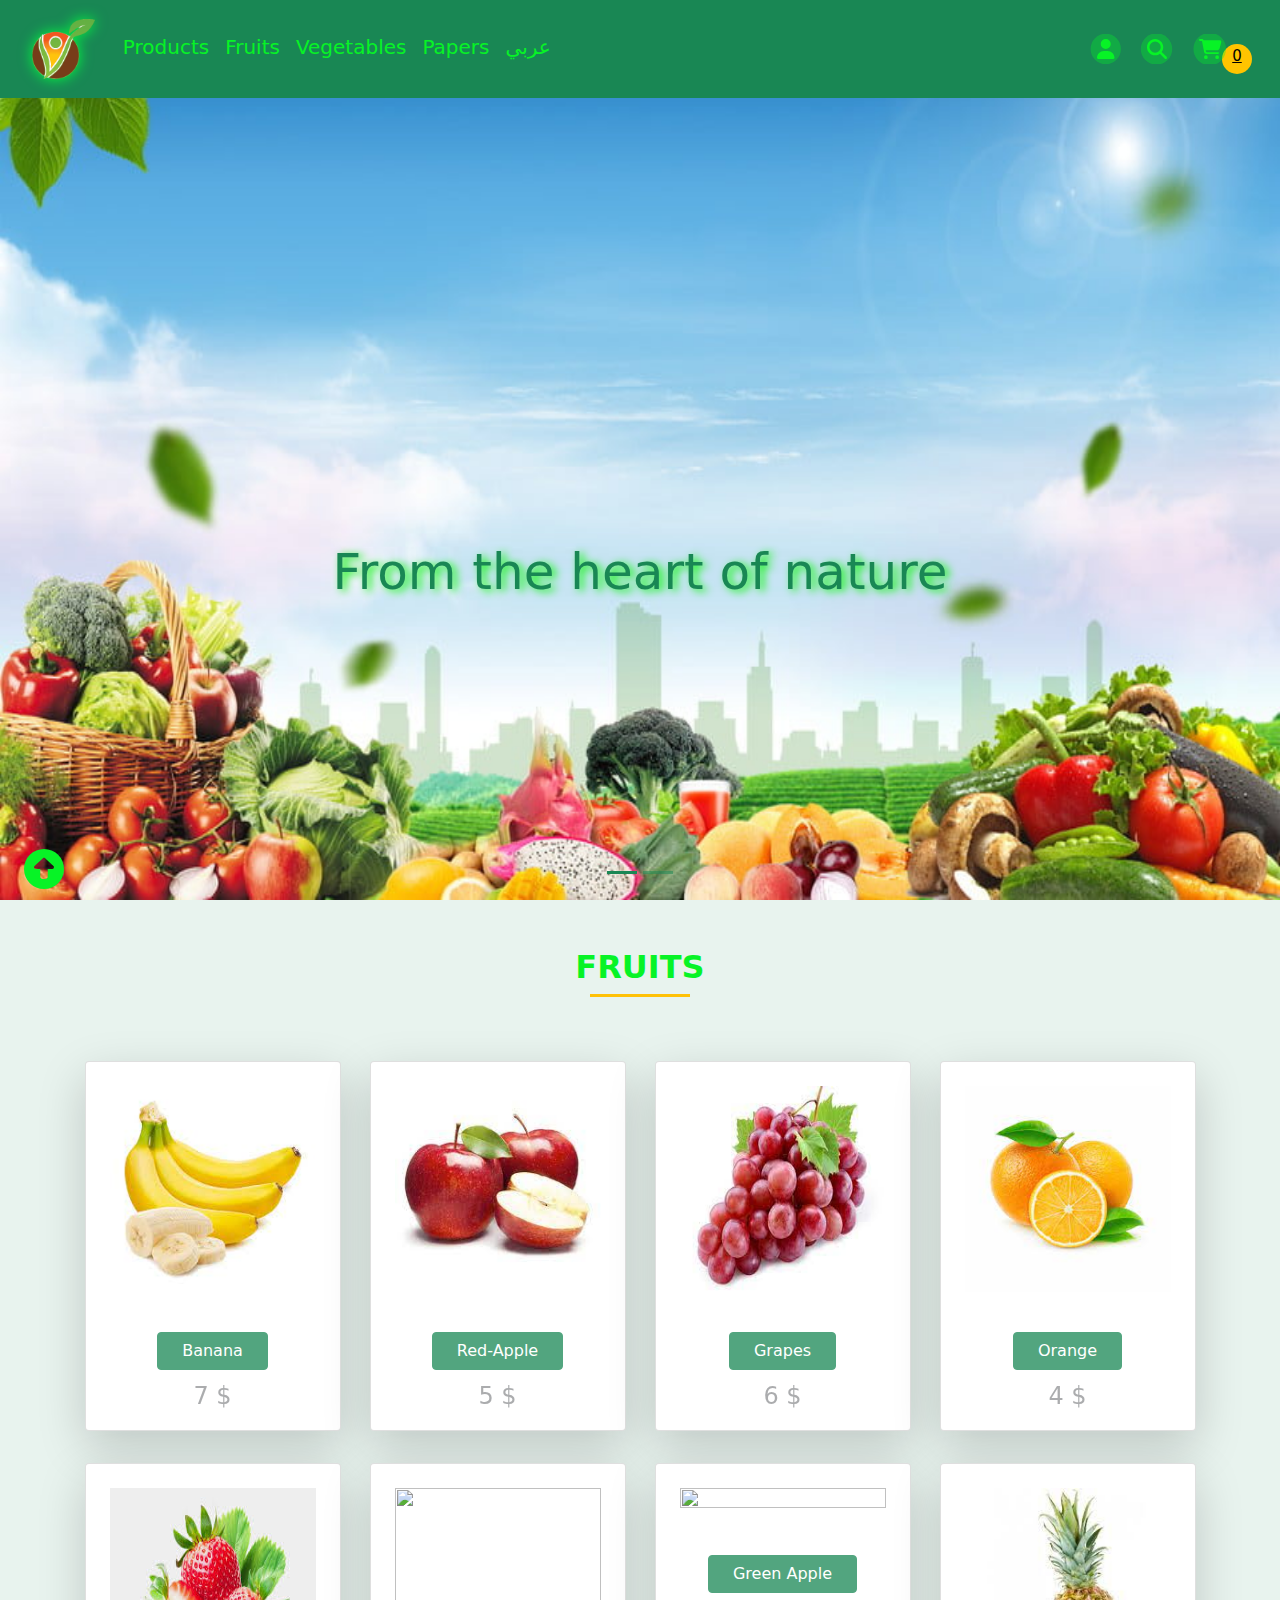
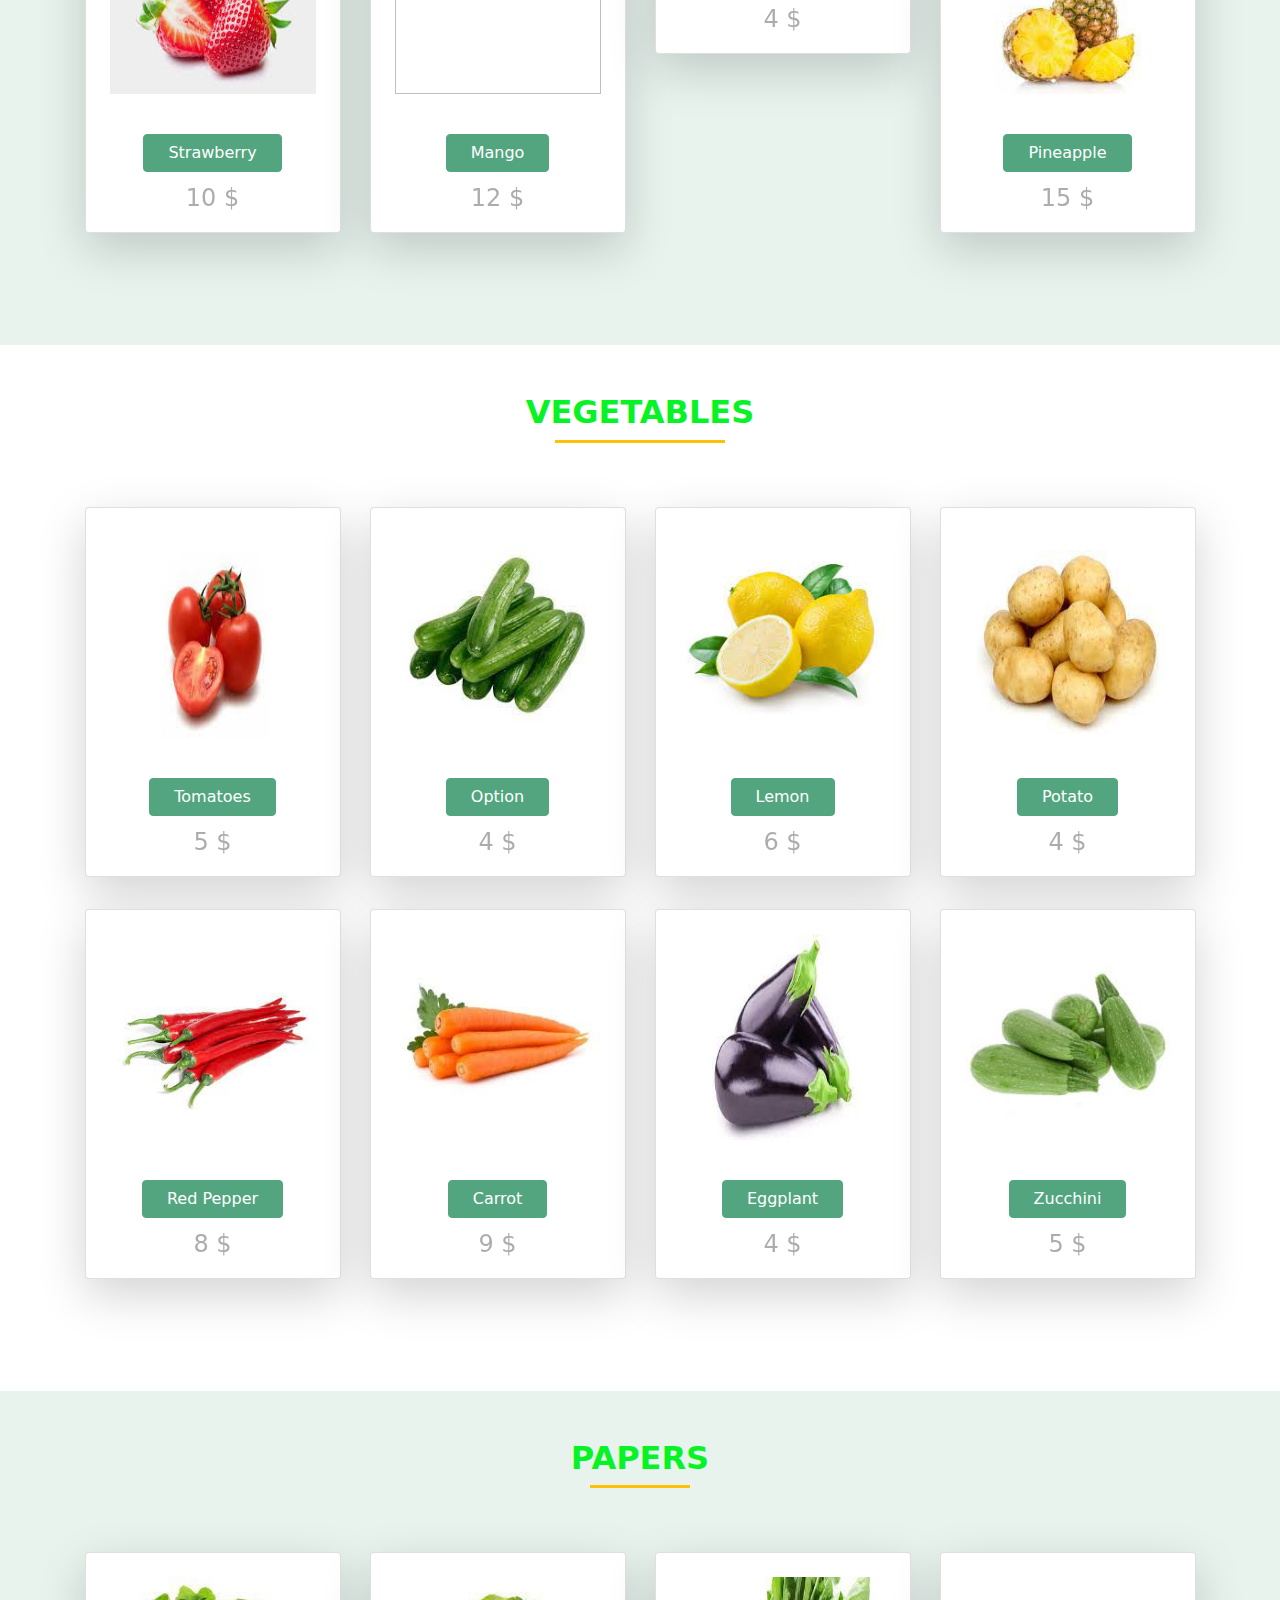
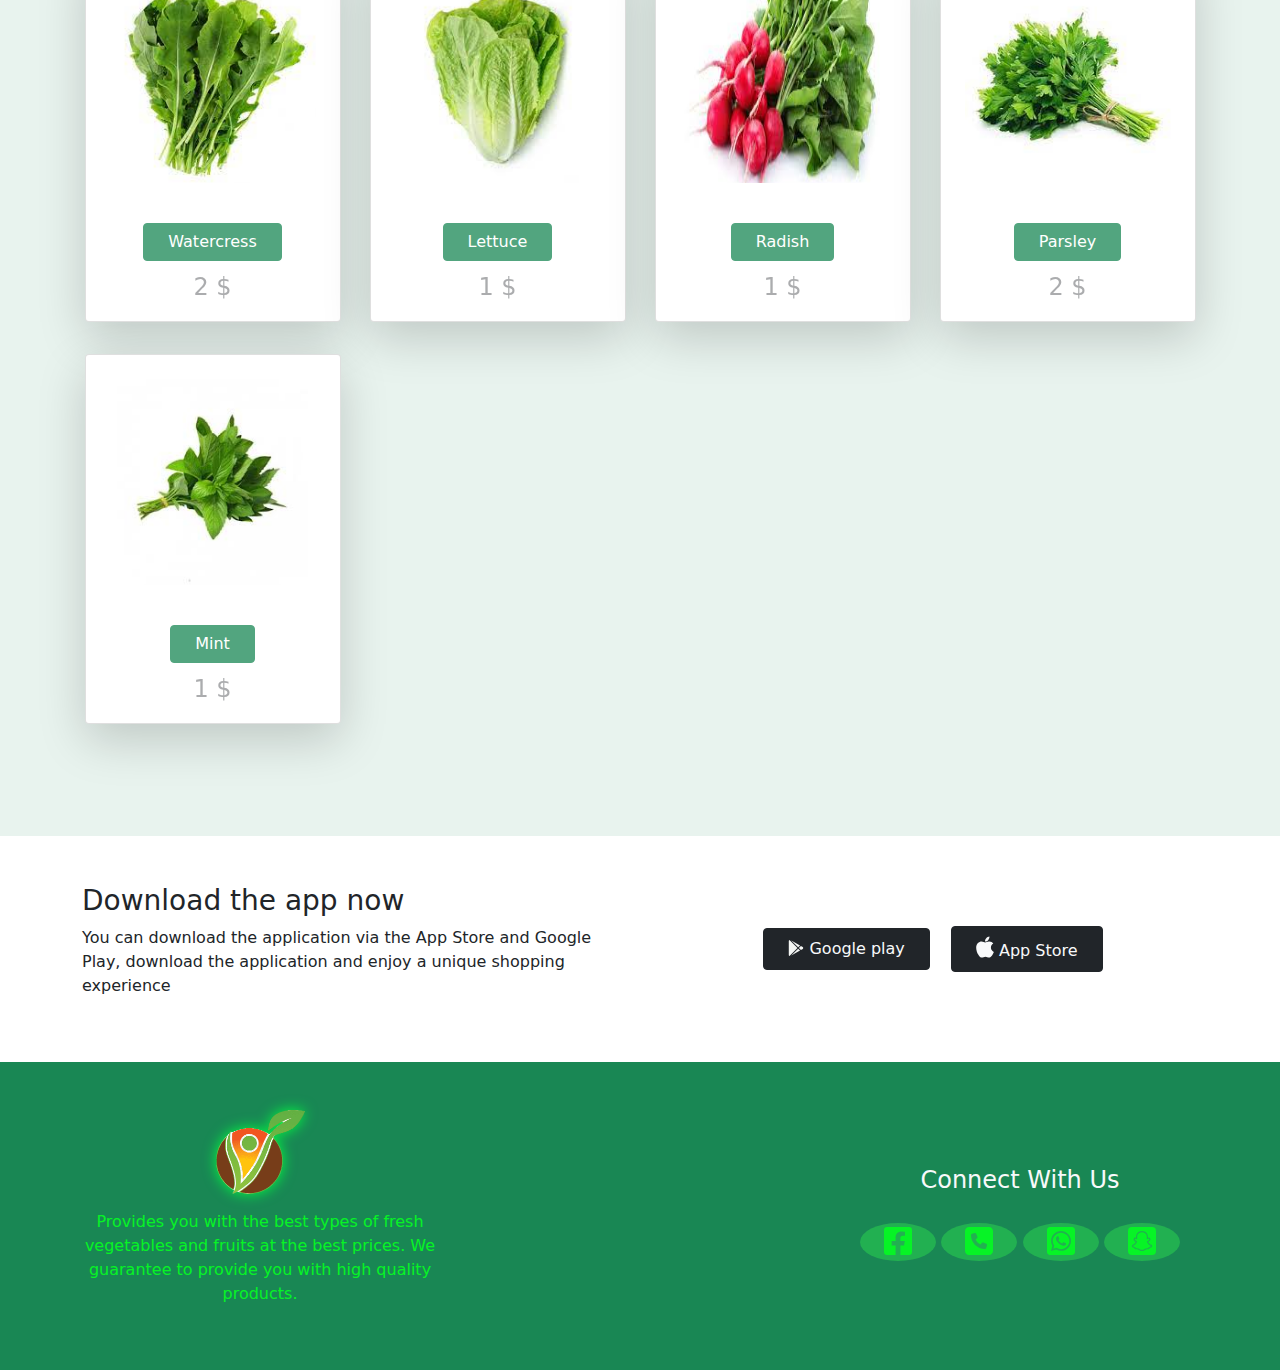
==== index.html @ 57fd1def "Add files via upload" ====
<!DOCTYPE html>
<html lang="en">
<head>
    <meta charset="UTF-8">
    <meta http-equiv="X-UA-Compatible" content="IE=edge">
    <meta name="viewport" content="width=device-width, initial-scale=1.0">

    <link rel="stylesheet" href="css/style.css">
    <link rel="stylesheet" href="css/all.css">
    <link rel="stylesheet" href="css/bootstrap.min.css">

    <title>Nature</title>
</head>
<body>









<header>
    <!-- //////////////navbar///////////////// -->
    <nav class="navbar navbar-expand-lg  bg-success fixed-top">
        <div class="container-fluid ">
          <img  src="images/logo3.png" alt="">
          <button class="navbar-toggler" type="button" data-bs-toggle="collapse" data-bs-target="#navbarSupportedContent" aria-controls="navbarSupportedContent" aria-expanded="false" aria-label="Toggle navigation">
            <span class="navbar-toggler-icon"></span>
          </button>
          <div class="collapse navbar-collapse" id="navbarSupportedContent">
            <ul class="navbar-nav me-auto mb-2 mb-lg-0 text-capitalize fs-5">
              <li class="nav-item">
                <a class="nav-link " aria-current="page" href="#">products</a>
              </li>
              <li class="nav-item">
                <a class="nav-link " href="#fruits">fruits</a>
              </li>
              <li class="nav-item">
                <a class="nav-link " href="#vegetables">vegetables</a>
              </li>
              <li class="nav-item">
                <a class="nav-link" href="#papers">papers</a>
              </li>
              <li class="nav-item">
                <a class="nav-link" href="ar.html">عربي</a>
              </li>
            </ul>
            <form class="d-flex my-2  py-2 align-items-center">
              <a href="#" class="fs-5 px-3 " data-bs-toggle="offcanvas" data-bs-target="#demo"><i class="fa-solid fa-user" style="color: #07f326;"></i></a>
              <a href="#" class="fs-5 px-3" data-bs-toggle="modal" data-bs-target="#myModal"><i class="fa-solid fa-magnifying-glass" style="color: #07f326;"></i></a>
               
              <a href="#purchases.html" class="fs-5 px-3"><i class="fa-solid fa-cart-shopping" style="color: #07f326;" ></i></a>
              <div class="fs-6 text-center " id="num-product"><a href="#purchases.html" id="num" >0</a></div> 
              <div class="fs-4 px-2 text-light" id="total"></div> 
            </form>
          </div>
        </div>
    </nav>
    <!-- ////////////search/////////// -->
    <div class="modal mt-5" id="myModal">      
        <div class="modal-dialog  pt-5 ">
            <div>                     
                <button type="button" class="btn-close bg-light fs-5 " data-bs-dismiss="modal"></button>
            </div>
            <div class="modal-content mt-5 ">     
            
                <div class="modal-body  p-0 d-flex justify-content-evenly">
                    <input type="search" name="" id="" placeholder="search..." class="search w-100 py-3  ">
                    <button type="button" class="btn btn-success    " data-bs-dismiss="modal">search</button>          
                </div>        
            </div>
        </div>
    </div>
    <!-- ///////////////////////////// -->
    <div class="offcanvas offcanvas-start" id="demo">
        <div class="offcanvas-header d-block bg-success text-light">
           <button type="button" class="btn-close" data-bs-dismiss="offcanvas"></button>
           <h2 class="offcanvas-title text-center">Sign In</h2>
           <p class="text-center"> Log in with your mobile number </p>         
        </div>
        <div class="offcanvas-body text-center">
          <p class="fw-bold">Mobile Number</p>       
          <input type="tel" class=" w-100 bg-light " >
          <button class="btn btn-success w-100 mt-4" type="button">Enter</button>
        </div>
      </div>
      
      <!-- <div class="container-fluid mt-3">
        <h3>Offcanvas Sidebar</h3>
        <p>Offcanvas is similar to modals, except that it is often used as a sidebar.</p>

      </div> -->
      



    <!-- //////////////main///////////////// -->
    <main>
        <div id="carouselExampleCaptions" class="carousel slide" data-bs-ride="carousel">
            <div class="carousel-indicators">
              <button type="button" data-bs-target="#carouselExampleCaptions" data-bs-slide-to="0" class="active bg-success" aria-current="true" aria-label="Slide 1"></button>
              <button type="button" data-bs-target="#carouselExampleCaptions" data-bs-slide-to="1" aria-label="Slide 2" class="bg-success"></button>
            </div>
            <div class="carousel-inner">
              <div class="carousel-item active">
                <img src="images/main4.jpg" class="d-block w-100 vh-100 " alt="...">
                <div class="carousel-caption d-none d-md-block ">
                  <h5 class="text-success ">From the heart of nature</h5>
                </div>
              </div>
              <div class="carousel-item">
                <img src="images/main6.jpg" class="d-block w-100 vh-100 " alt="...">
                <div class="carousel-caption d-none d-md-block">
                  <h5>From farmer to consumer</h5>
                </div>
              </div>
           
            </div>
          
        </div>
    </main>
</header>
<!-- ////////////////section-1///////// -->
 <section class="sec-fruits bg-success bg-opacity-10 " id="fruits" >
    <div class="container text-center py-5 ">
        <h2 class="sec-fruits title text-uppercase fw-bold">fruits</h2>
        <div class="sec-fruits line bg-warning m-auto" style="width: 100px; height: 3px;"></div>
        <div class="row  py-5 ">
            <div class="col-md-4 col-sm-6 col-lg-3 py-3 ">
                <div class="card shadow-lg m-auto" style="width: 16rem;">
                    <img src="images/banana.jpg" class="card-img-top  p-4 h-100" alt="">
                    <div class="card-body opacity-75">
                        <h3 class="btn btn-success px-4  text-capitalize  " price="7">banana</h3>
                        <p class=" card-text fs-4 opacity-50"  >7 $</p>
                    </div>
                </div>
            </div>
            <div class="col-md-4 col-sm-6 col-lg-3 py-3 ">
                <div class="card shadow-lg m-auto" style="width: 16rem;height: 100%;">
                    <img src="images/Red-Apple.jpg" class="card-img-top  p-4 h-100" alt="">
                    <div class="card-body opacity-75">
                        <h3 class="btn btn-success px-4 text-capitalize " price="5">Red-Apple</h3>
                        <p class="card-text fs-4 opacity-50" >5 $</p>
                    </div>
                </div>
            </div>
            <div class="col-md-4 col-sm-6 col-lg-3 py-3 ">
                <div class="card shadow-lg m-auto" style="width: 16rem;height: 100%;">
                    <img src="images/grapes.jpg" class="card-img-top  p-4 h-100 " alt="">
                    <div class="card-body opacity-75">
                        <h3 class="btn btn-success px-4 text-capitalize " price="6">grapes</h3>
                        <p class="card-text fs-4 opacity-50" >6 $</p>
                    </div>
                </div>
            </div>
            <div class="col-md-4 col-sm-6 col-lg-3 py-3 ">
                <div class="card shadow-lg m-auto" style="width: 16rem;height: 100%;">
                    <img src="images/orange.jpg" class="card-img-top  p-4 h-100" alt="">
                    <div class="card-body opacity-75">
                        <h3 class="btn btn-success px-4 text-capitalize " price="4">orange</h3>
                        <p class="card-text fs-4 opacity-50" >4 $</p>
                    </div>
                </div>
            </div>
            <div class="col-md-4 col-sm-6 col-lg-3 py-3 ">
                <div class="card shadow-lg m-auto" style="width: 16rem;height: 100%;">
                    <img src="images/Strawberry.jpg" class="card-img-top  p-4 h-100" alt="">
                    <div class="card-body opacity-75">
                        <h3 class="btn btn-success px-4 text-capitalize " price="10">Strawberry</h3>
                        <p class="card-text fs-4 opacity-50" >10 $</p>
                    </div>
                </div>
            </div>
            <div class="col-md-4 col-sm-6 col-lg-3 py-3 ">
                <div class="card shadow-lg m-auto" style="width: 16rem;height: 100%;">
                    <img src="images/Mango1.jpg" class="card-img-top  p-4 h-100" alt="">
                    <div class="card-body opacity-75">
                        <h3 class="btn btn-success px-4 text-capitalize " price="12">Mango</h3>
                        <p class="card-text fs-4 opacity-50" >12 $</p>
                    </div>
                </div>
            </div>
            <div class="col-md-4 col-sm-6 col-lg-3 py-3 ">
                <div class="card shadow-lg m-auto" style="width: 16rem;">
                    <img src="images/Green-apple.jpg" class="card-img-top  p-4 h-100" alt="">
                    <div class="card-body opacity-75">
                        <h3 class="btn btn-success px-4 text-capitalize " price="4">Green apple</h3>
                        <p class="card-text fs-4 opacity-50" >4 $</p>
                    </div>
                </div>
            </div>
            <div class="col-md-4 col-sm-6 col-lg-3  py-3 ">
                <div class="card shadow-lg m-auto" style="width: 16rem;">
                    <img src="images/pineapple.jpg" class="card-img-top  p-4 h-100" alt="">
                    <div class="card-body opacity-75">
                        <h3 class="btn btn-success px-4 text-capitalize " price="15">pineapple</h3>
                        <p class="card-text fs-4 opacity-50" >15 $</p>
                    </div>
                </div>
            </div>
            
        </div>
    </div>
 </section>   
<!-- ///////////////vegetable////////////// -->
<section class="sec-vegetable  " id="vegetables">
    <div class="container text-center py-5 ">
        <h2 class="sec-vegetable title text-uppercase fw-bold">vegetables</h2>
        <div class="sec-vegetable line bg-warning m-auto" style="width: 170px; height: 3px;"></div>
        <div class="row  py-5 ">
            <div class="col-md-4 col-sm-6 col-lg-3 py-3 ">
                <div class="card shadow-lg m-auto" style="width: 16rem; height: 100%;">
                    <img src="images/tomatoes.jpg" class="card-img-top  p-4 h-100" alt="">
                    <div class="card-body opacity-75">
                        <h3 class="btn btn-success px-4  text-capitalize " price="5">tomatoes</h3>
                        <p class=" card-text fs-4 opacity-50 " >5 $</p>
                    </div>
                </div>
            </div>
            <div class="col-md-4 col-sm-6 col-lg-3 py-3 ">
                <div class="card shadow-lg m-auto" style="width: 16rem;height: 100%;">
                    <img src="images/option.jpg" class="card-img-top  p-4 h-100" alt="">
                    <div class="card-body opacity-75">
                        <h3 class="btn btn-success px-4 text-capitalize " price="4">option</h3>
                        <p class="card-text fs-4 opacity-50" >4 $</p>
                    </div>
                </div>
            </div>
            <div class="col-md-4 col-sm-6 col-lg-3 py-3 ">
                <div class="card shadow-lg m-auto" style="width: 16rem;height: 100%;">
                    <img src="images/Lemon.jpg" class="card-img-top  p-4 h-100 " alt="">
                    <div class="card-body opacity-75">
                        <h3 class="btn btn-success px-4 text-capitalize " price="6">lemon</h3>
                        <p class="card-text fs-4 opacity-50" >6 $</p>
                    </div>
                </div>
            </div>
            <div class="col-md-4 col-sm-6 col-lg-3 py-3 ">
                <div class="card shadow-lg m-auto" style="width: 16rem;height: 100%;">
                    <img src="images/potato.jpg" class="card-img-top  p-4 h-100" alt="">
                    <div class="card-body opacity-75">
                        <h3 class="btn btn-success px-4 text-capitalize " price="4">potato</h3>
                        <p class="card-text fs-4 opacity-50" >4 $</p>
                    </div>
                </div>
            </div>
            <div class="col-md-4 col-sm-6 col-lg-3 py-3 ">
                <div class="card shadow-lg m-auto" style="width: 16rem;height: 100%;">
                    <img src="images/Red pepper.jpg" class="card-img-top  p-4 h-100" alt="">
                    <div class="card-body opacity-75">
                        <h3 class="btn btn-success px-4 text-capitalize " price="8">red pepper</h3>
                        <p class="card-text fs-4 opacity-50" >8 $</p>
                    </div>
                </div>
            </div>
            <div class="col-md-4 col-sm-6 col-lg-3 py-3 ">
                <div class="card shadow-lg m-auto" style="width: 16rem;height: 100%;">
                    <img src="images/carrot.jpg" class="card-img-top  p-4 h-100" alt="">
                    <div class="card-body opacity-75">
                        <h3 class="btn btn-success px-4 text-capitalize " price="9">carrot</h3>
                        <p class="card-text fs-4 opacity-50" >9 $</p>
                    </div>
                </div>
            </div>
            <div class="col-md-4 col-sm-6 col-lg-3 py-3 ">
                <div class="card shadow-lg m-auto" style="width: 16rem;height: 100%;">
                    <img src="images/eggplant.jpg" class="card-img-top  p-4 h-100" alt="">
                    <div class="card-body opacity-75">
                        <h3 class="btn btn-success px-4 text-capitalize " price="4">eggplant</h3>
                        <p class="card-text fs-4 opacity-50" >4 $</p>
                    </div>
                </div>
            </div>
            <div class="col-md-4 col-sm-6 col-lg-3  py-3 ">
                <div class="card shadow-lg m-auto" style="width: 16rem; ">
                    <img src="images/zucchini.jpg" class="card-img-top  p-4 h-100" alt="">
                    <div class="card-body opacity-75">
                        <h3 class="btn btn-success px-4 text-capitalize " price="5">zucchini</h3>
                        <p class="card-text fs-4 opacity-50" >5 $</p>
                    </div>
                </div>
            </div>
            
        </div>
    </div>
 </section>  
<!-- ////////////////////papers//////////////////// -->
<section class="sec-papers  bg-success bg-opacity-10 " id="papers" >
    <div class="container text-center py-5 " >
        <h2 class="sec-papers title text-uppercase fw-bold">papers</h2>
        <div class="sec-papers line bg-warning m-auto" style="width: 100px; height: 3px;"></div>
        <div class="row  py-5 ">
            <div class="col-md-4 col-sm-6 col-lg-3 py-3 ">
                <div class="card shadow-lg m-auto" style="width: 16rem; height: 100%;">
                    <img src="images/watercress.jpg" class="card-img-top  p-4 h-100" alt="">
                    <div class="card-body opacity-75">
                        <h3 class="btn btn-success px-4  text-capitalize " price="2">watercress</h3>
                        <p class="card-text fs-4 opacity-50" >2 $</p>
                    </div>
                </div>
            </div>
            <div class="col-md-4 col-sm-6 col-lg-3 py-3 ">
                <div class="card shadow-lg m-auto" style="width: 16rem;height: 100%;">
                    <img src="images/lettuce.jpg" class="card-img-top  p-4 h-100" alt="">
                    <div class="card-body opacity-75">
                        <h3 class="btn btn-success px-4 text-capitalize " price="1">lettuce</h3>
                        <p class="card-text fs-4 opacity-50" >1 $</p>
                    </div>
                </div>
            </div>
            <div class="col-md-4 col-sm-6 col-lg-3 py-3 ">
                <div class="card shadow-lg m-auto" style="width: 16rem;height: 100%;">
                    <img src="images/radish.jpg" class="card-img-top  p-4 h-100 " alt="">
                    <div class="card-body opacity-75">
                        <h3 class="btn btn-success px-4 text-capitalize " price="1">radish</h3>
                        <p class="card-text fs-4 opacity-50" >1 $</p>
                    </div>
                </div>
            </div>
            <div class="col-md-4 col-sm-6 col-lg-3 py-3 ">
                <div class="card shadow-lg m-auto" style="width: 16rem;height: 100%;">
                    <img src="images/parsley.jpg" class="card-img-top  p-4 h-100" alt="">
                    <div class="card-body opacity-75">
                        <h3 class="btn btn-success px-4 text-capitalize " price="2">parsley</h3>
                        <p class="card-text fs-4 opacity-50" >2 $</p>
                    </div>
                </div>
            </div>
            <div class="col-md-4 col-sm-6 col-lg-3 py-3 ">
                <div class="card shadow-lg m-auto" style="width: 16rem;height: 100%;">
                    <img src="images/mint.jpg" class="card-img-top  p-4 h-100" alt="">
                    <div class="card-body opacity-75">
                        <h3 class="btn btn-success px-4 text-capitalize " price="1">mint</h3>
                        <p class="card-text fs-4 opacity-50" >1 $</p>
                    </div>
                </div>
            </div>

            
        </div>
    </div>
 </section>
<!-- ////////////////app/////////////// -->
<section class="app py-5">
    <div class="container">
        <div class="row justify-content-between align-items-center">
            <div class="col-md-6">
                <h3>Download the app now</h3>
                   <p> You can download the application via the App Store and Google Play, download the application and enjoy a unique shopping experience</p>

            </div>
            <div class="col-md-6  text-center ">
                <button class="btn btn-dark text-light px-4 py-2 m-3"><i class="fa-brands fa-google-play" style="color: #f4f6f4;"></i>  Google play</button>
                <button class="btn  btn-dark text-light px-4 py-2"><i class="fa-brands fa-apple fs-4" style="color: #f9fafb;"></i>  App Store</button>

            </div>
        </div>
    </div>
</section>
<!-- //////////////////////////////// -->
<footer class="footer bg-success ">
    <div class="container">
        <div class="row justify-content-between">
            <div class="col-md-4  py-5 text-center">
                <img  src="images/logo3.png" alt="">
                <p class="pt-3">Provides you with the best types of fresh vegetables and fruits at the best prices. We guarantee to provide you with high quality products.
                </p>
            </div>
            <div class="col-md-4  py-5 text-center  my-auto">
                <h4 class="text-light pb-3">Connect With Us</h4>
                <a href="#" class="px-4 fs-2 "><i class="fa-brands fa-square-facebook" style="color: #07f326;"></i></a>
                <a href="#" class="px-4 fs-2"><i class="fa-solid fa-square-phone" style="color: #07f326;"></i></a>
                <a href="#" class="px-4 fs-2"><i class="fa-brands fa-square-whatsapp" style="color: #07f326;"></i></a>
                <a href="#" class="px-4 fs-2"><i class="fa-brands fa-square-snapchat" style="color: #07f326;"></i></a>
            </div>
        </div>
    </div>
    <a href="#" class="fs-1 ms-4 fixed-bottom " style="width: 40px;"><i class="fa-solid fa-circle-up" style="color: #07f326;"></i></a>
        
</footer>

















    <script src="js/all.js"></script>
    <script src="js/all.min.js"></script>
    <script src="js/bootstrap.bundle.min.js"></script>
    <script src="js/script.js"></script>
</body>
</html>
---- css/style.css ----
*{
    margin: 0;
    padding: 0;
    box-sizing: border-box;
    
 }

.navbar ul a{
    color:#07f326;
}
.navbar ul a:hover ,
.navbar ul a:focus{
    color: #ffc400;
}
.navbar img{
    width: 5%;
    margin:0 20px;
    filter: drop-shadow(0 0 7px rgb(0, 255, 64));
}

.navbar li a::after{
    display: block;
    content: "";
    width: 0;
    height: 3px;
    background: #07f326;
    margin-top: 2px;
    transition:  0.3s;
}
.navbar li a:hover::after{
    width: 100%;
    }
.collapse form a{
    background-color: #07f32754;
    clip-path:circle(37%) ;
    
}
.collapse form div a{
    background-color: #07f32700;

}
.collapse #num-product{
    width: 30px;
    height: 30px;
    background-color:rgb(255, 196, 0) ;
    border-radius: 50%;
    margin: 20px 0px 0 -15px;        
}
.collapse #num-product a{
    color: #000;
    font-size: 15px;
    padding: 10px;   
}
/* ///////////////////////////////////// */
.carousel-caption {
    margin-bottom:250px;
}
.carousel-caption h5{
    font-size: 50px;
    filter: drop-shadow(4px 2px 4px rgb(5, 247, 5));
}
/* ////////////////////////////////// */
.container .title{
    
    color: #07f326;
}
/* /////////////////////////////////////// */
.footer img{
    
        width: 25%;
        filter: drop-shadow(0 0 7px #00ff40);
  
}
.footer p{
    color:#07f326;
}
.footer .row a{
    width: 20px;
    height: 20px;
    background-color: #34fc4e59;
    border-radius: 70%;

}
.footer .row a:hover {
    background-color:  #ffc400;
}
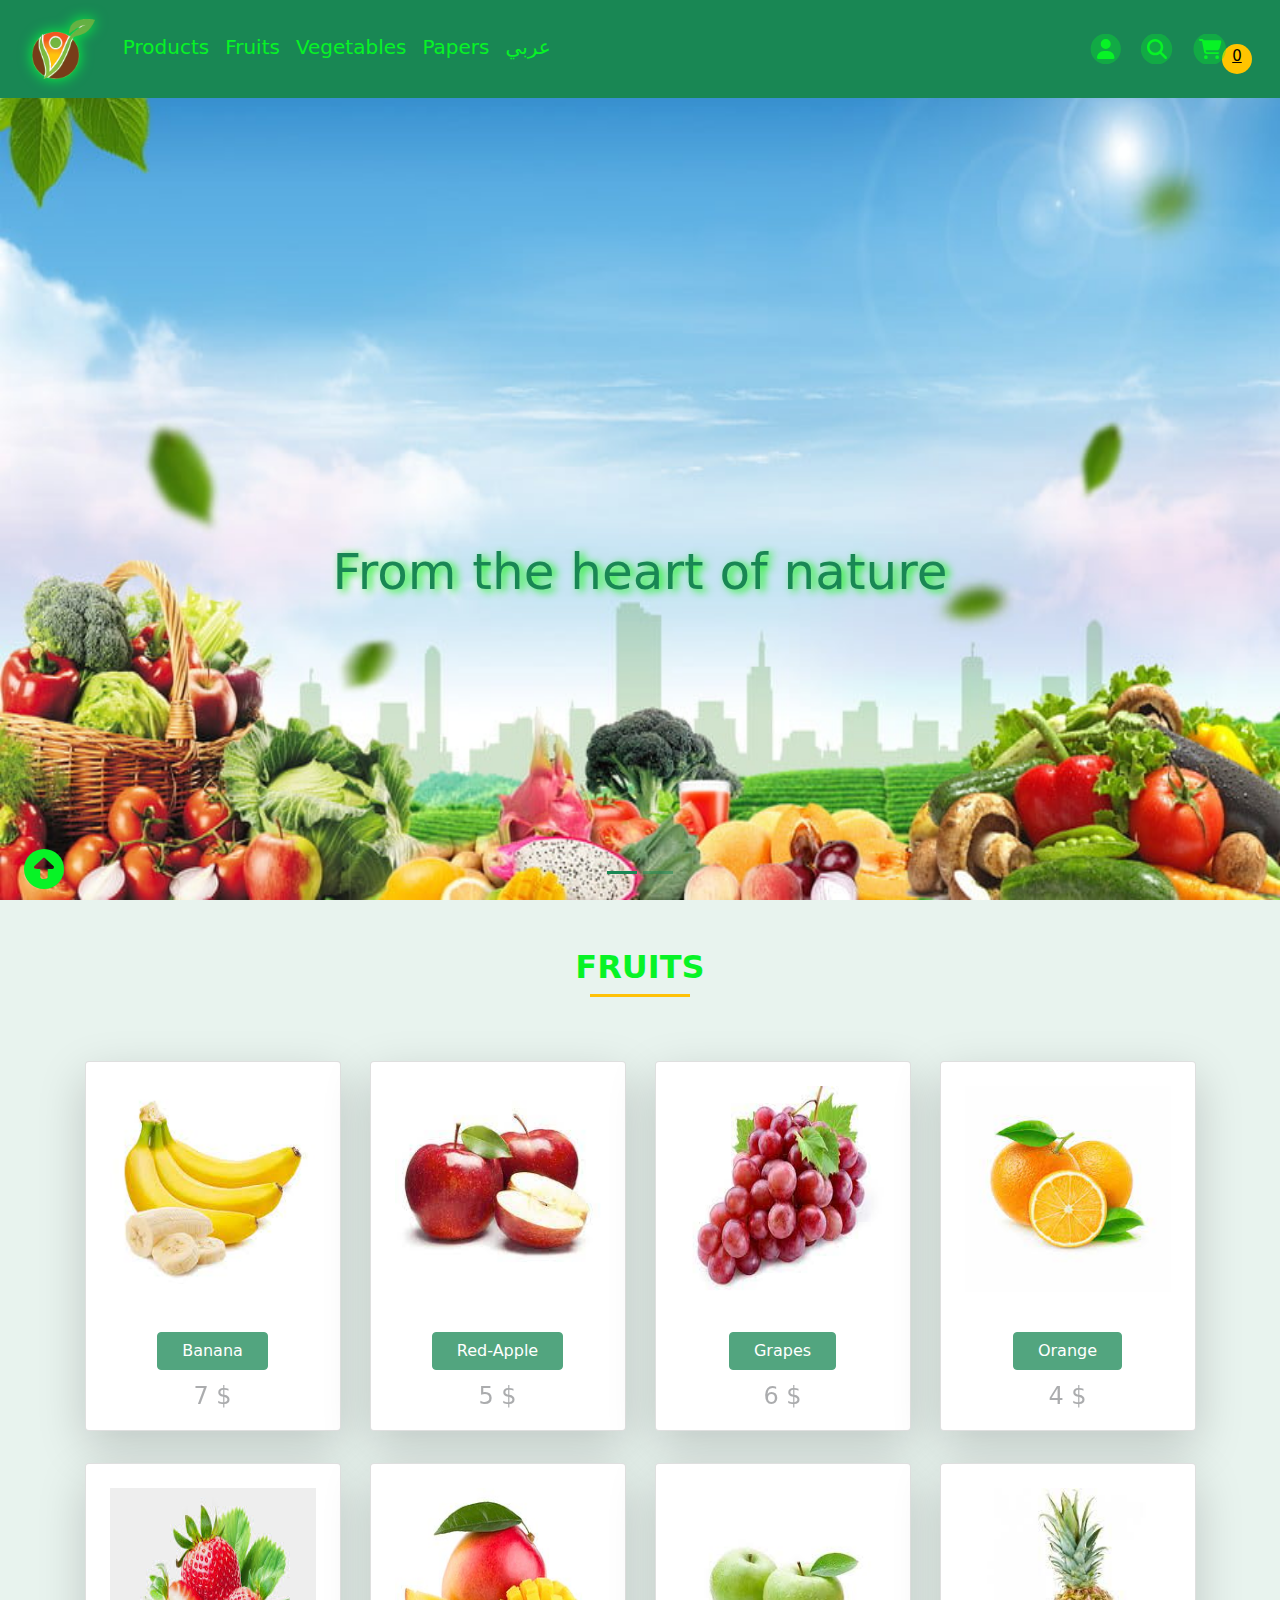
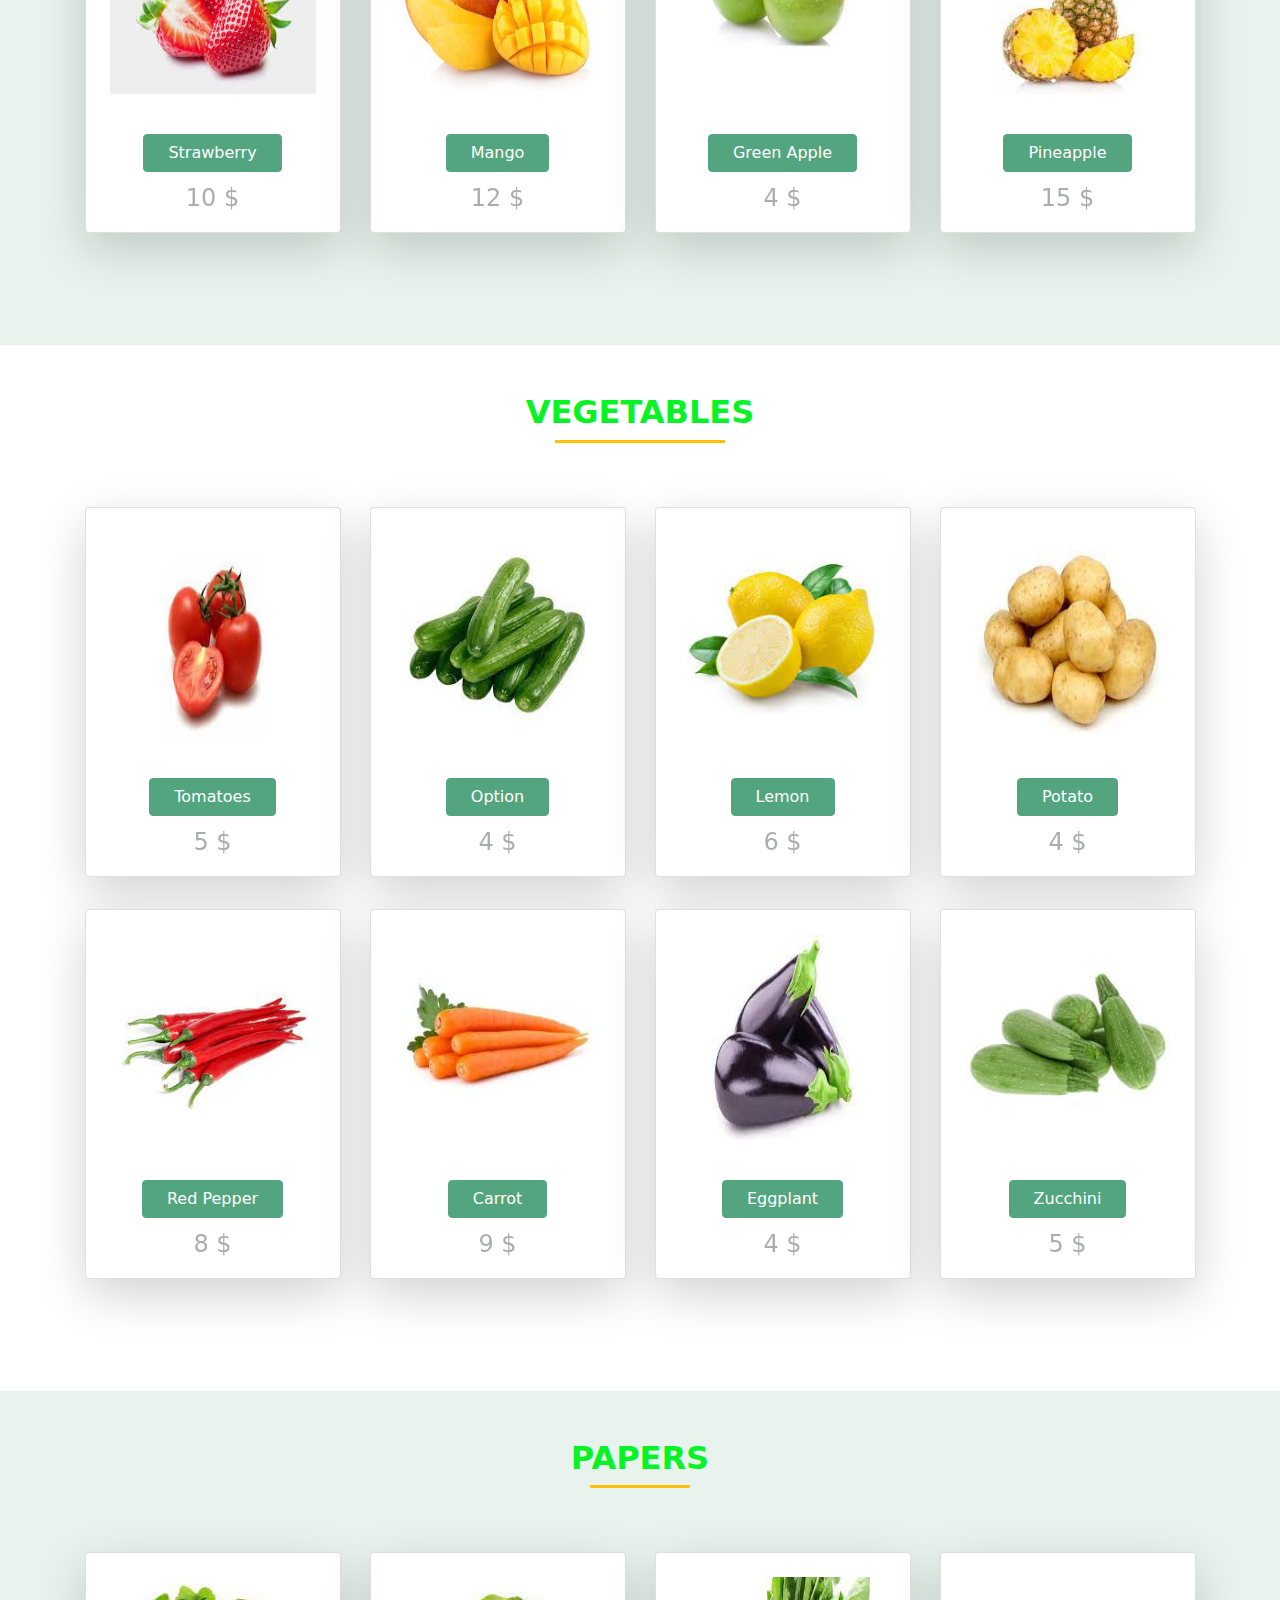
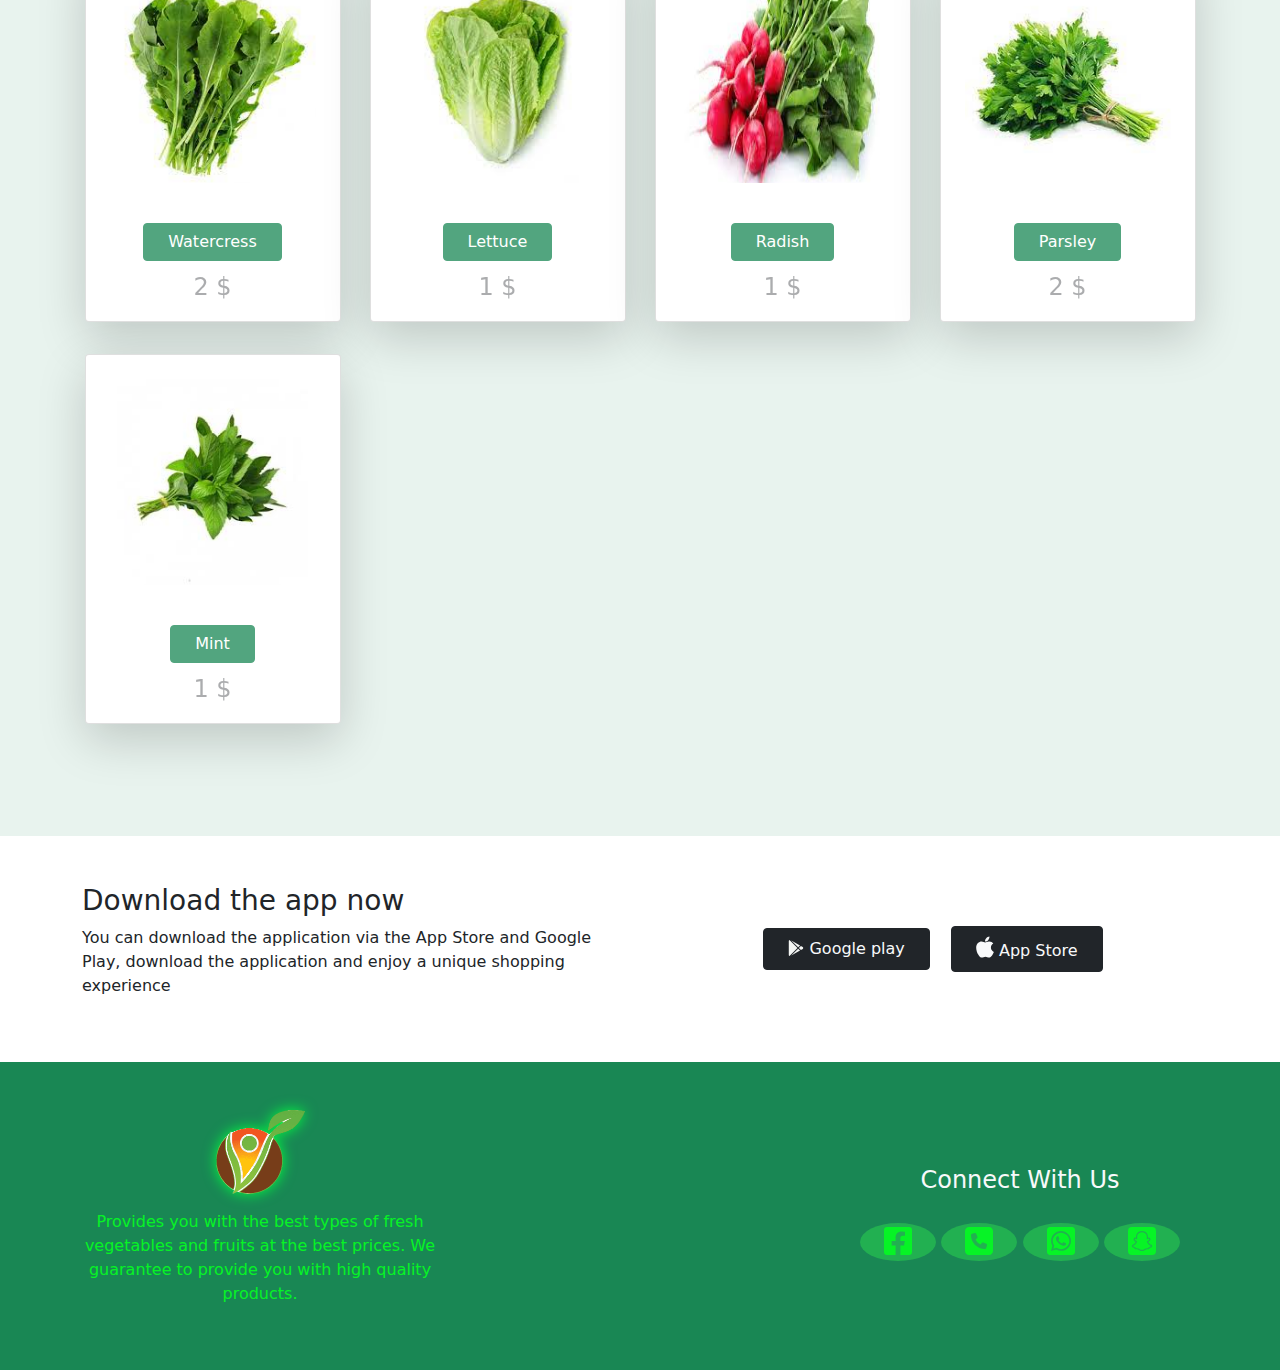
==== commit 4ec531ce: "Add files via upload" ====
--- a/index.html
+++ b/index.html
@@ -175,7 +175,7 @@
             </div>
             <div class="col-md-4 col-sm-6 col-lg-3 py-3 ">
                 <div class="card shadow-lg m-auto" style="width: 16rem;height: 100%;">
-                    <img src="images/Mango1.jpg" class="card-img-top  p-4 h-100" alt="">
+                    <img src="images/mango1.jpg" class="card-img-top  p-4 h-100" alt="">
                     <div class="card-body opacity-75">
                         <h3 class="btn btn-success px-4 text-capitalize " price="12">Mango</h3>
                         <p class="card-text fs-4 opacity-50" >12 $</p>
@@ -184,7 +184,7 @@
             </div>
             <div class="col-md-4 col-sm-6 col-lg-3 py-3 ">
                 <div class="card shadow-lg m-auto" style="width: 16rem;">
-                    <img src="images/Green-apple.jpg" class="card-img-top  p-4 h-100" alt="">
+                    <img src="images/green-Apple.jpg" class="card-img-top  p-4 h-100" alt="">
                     <div class="card-body opacity-75">
                         <h3 class="btn btn-success px-4 text-capitalize " price="4">Green apple</h3>
                         <p class="card-text fs-4 opacity-50" >4 $</p>
